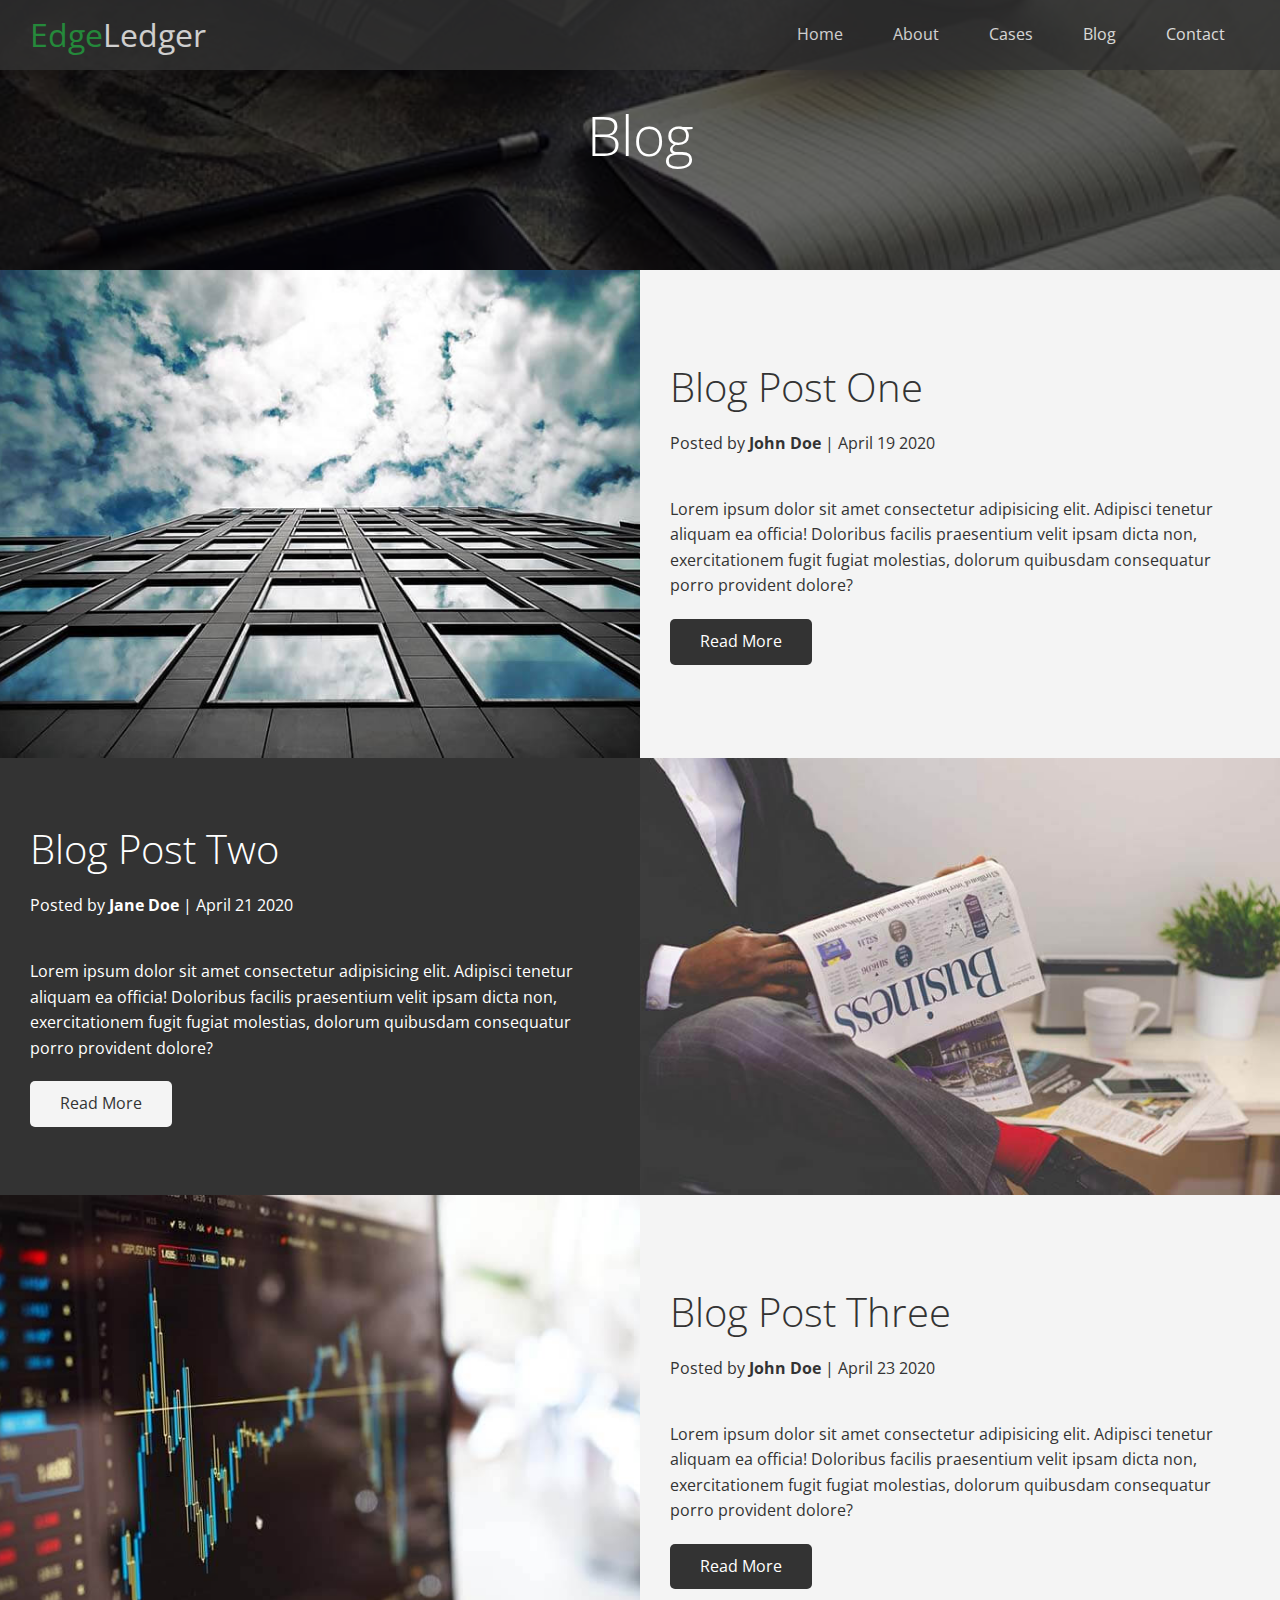
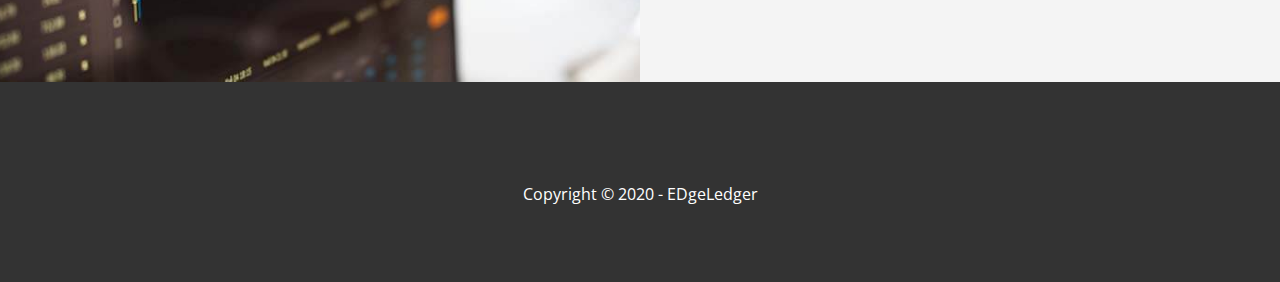
==== blog.html @ f0207ff0 "inner pages" ====
<!DOCTYPE html>
<html lang="en">
  <head>
    <meta charset="UTF-8" />
    <meta name="viewport" content="width=device-width, initial-scale=1.0" />
    <link
      rel="stylesheet"
      href="https://cdnjs.cloudflare.com/ajax/libs/font-awesome/5.13.0/css/all.min.css"
      integrity="sha256-h20CPZ0QyXlBuAw7A+KluUYx/3pK+c7lYEpqLTlxjYQ="
      crossorigin="anonymous"
    />
    <link rel="stylesheet" href="css/utilities.css" />
    <link rel="stylesheet" href="css/style.css" />
    <title>Read Our Blog</title>
  </head>
  <!-- Adding id becuase We have Home menu -->
  <body id="home">
    <header class="hero blog">
      <div id="navbar" class="navbar">
        <h1 class="logo">
          <!-- Using span becuase it's inline elements -->
          <span class="text-primary"><i class="fas fa-book-open"></i> Edge</span
          >Ledger
        </h1>
        <nav>
          <ul>
            <li><a href="index.html">Home</a></li>
            <li><a href="index.html#about">About</a></li>
            <li><a href="index.html#cases">Cases</a></li>
            <li><a href="index.html#blog">Blog</a></li>
            <li><a href="index.html#contact">Contact</a></li>
          </ul>
        </nav>
      </div>

      <div class="content">
        <h1>Blog</h1>
      </div>
    </header>

    <main>
      <article class="flex-columns">
        <div class="row">
          <div class="column">
            <div class="column-1">
              <img src="./images/blog/blog1.jpg" alt="" />
            </div>
          </div>
          <div class="column">
            <div class="column-2 bg-light">
              <h2>Blog Post One</h2>
              <p class="meta">
                <i class="fas fa-user"></i> Posted by
                <strong>John Doe</strong> | April 19 2020
              </p>
              <p>
                Lorem ipsum dolor sit amet consectetur adipisicing elit.
                Adipisci tenetur aliquam ea officia! Doloribus facilis
                praesentium velit ipsam dicta non, exercitationem fugit fugiat
                molestias, dolorum quibusdam consequatur porro provident dolore?
              </p>
              <a href="post.html" class="btn btn-dark">
                <i class="fas fa-chevron"></i>
                Read More
              </a>
            </div>
          </div>
        </div>
      </article>

      <article class="flex-columns flex-reverse">
        <div class="row">
          <div class="column">
            <div class="column-1">
              <img src="./images/blog/blog2.jpg" alt="" />
            </div>
          </div>
          <div class="column">
            <div class="column-2 bg-dark">
              <h2>Blog Post Two</h2>
              <p class="meta">
                <i class="fas fa-user"></i> Posted by
                <strong>Jane Doe</strong> | April 21 2020
              </p>
              <p>
                Lorem ipsum dolor sit amet consectetur adipisicing elit.
                Adipisci tenetur aliquam ea officia! Doloribus facilis
                praesentium velit ipsam dicta non, exercitationem fugit fugiat
                molestias, dolorum quibusdam consequatur porro provident dolore?
              </p>
              <a href="post.html" class="btn btn-light">
                <i class="fas fa-chevron"></i>
                Read More
              </a>
            </div>
          </div>
        </div>
      </article>

      <article class="flex-columns">
        <div class="row">
          <div class="column">
            <div class="column-1">
              <img src="./images/blog/blog3.jpg" alt="" />
            </div>
          </div>
          <div class="column">
            <div class="column-2 bg-light">
              <h2>Blog Post Three</h2>
              <p class="meta">
                <i class="fas fa-user"></i> Posted by
                <strong>John Doe</strong> | April 23 2020
              </p>
              <p>
                Lorem ipsum dolor sit amet consectetur adipisicing elit.
                Adipisci tenetur aliquam ea officia! Doloribus facilis
                praesentium velit ipsam dicta non, exercitationem fugit fugiat
                molestias, dolorum quibusdam consequatur porro provident dolore?
              </p>
              <a href="post.html" class="btn btn-dark">
                <i class="fas fa-chevron"></i>
                Read More
              </a>
            </div>
          </div>
        </div>
      </article>
    </main>

    <footer class="footer bg-dark">
      <div class="social">
        <a href="#"><i class="fab fa-facebook fa-2x"></i></a>
        <a href="#"><i class="fab fa-twitter fa-2x"></i></a>
        <a href="#"><i class="fab fa-youtube fa-2x"></i></a>
        <a href="#"><i class="fab fa-linkedin fa-2x"></i></a>
      </div>
      <p>Copyright &copy; 2020 - EDgeLedger</p>
    </footer>
  </body>
</html>
---- css/utilities.css ----
/* Text Colors */
.text-primary {
  color: #28a745;
}

.text-secondary {
  color: #0284d0;
}

/* Button */
.btn {
  /* button is inline element. For adding height
  and width to it need to change to inline-block */
  display: inline-block;
  background-color: #28a745;
  color: #fff;
  text-decoration: none;
  border-radius: 5px;
  cursor: pointer;
  padding: 10px 30px;
}

.btn:hover {
  opacity: 0.9;
}

.btn-primary,
.bg-primary {
  background-color: #28a745;
  color: #fff;
}
.btn-secondary,
.bg-secondary {
  background-color: #0284d0;
  color: #fff;
}
.btn-dark,
.bg-dark {
  background-color: #333;
  color: #fff;
}
.btn-light,
.bg-light {
  background-color: #f4f4f4;
  color: #333;
}

.btn-outline {
  background: transparent;
  border: 1px solid #fff;
}

/* Flex items */
.flex-items {
  display: flex;
  align-items: center;
  justify-content: center;
  text-align: center;
  height: 100%;
}

.flex-items > div {
  padding: 20px;
}

/* Flex columns */
.flex-columns.flex-reverse .row {
  flex-direction: row-reverse;
}

.flex-columns .row {
  display: flex;
  flex-direction: row;
  flex-wrap: wrap;
  width: 100%;
}

.flex-columns .column {
  display: flex;
  flex-direction: column;
  flex-basis: 100%;
  flex: 1;
}

.flex-columns .column .column-1,
.flex-columns .column .column-2 {
  height: 100%;
}

.flex-columns img {
  width: 100%;
  height: 100%;
  object-fit: cover;
}

.flex-columns .column .column-2 {
  display: flex;
  flex-direction: column;
  /* Since flex is column, align-itmes has to be horizontal */
  align-items: flex-start;
  justify-content: center;
  padding: 30px;
}

.flex-columns h2 {
  font-size: 40px;
  font-weight: 100;
}

.flex-columns h4 {
  margin-bottom: 10px;
}

.flex-columns p {
  margin: 20px 0;
}

/* Section header */
.section-header {
  display: flex;
  flex-direction: column;
  justify-content: center;
  align-items: center;
  text-align: center;
  padding: 30px;
  margin: 20px 20px 40px;
}

.section-header h2 {
  font-size: 40px;
  margin: 20px 0;
}

.section-padding {
  padding: 20px 20px 40px;
}

/* Flex grid */
.flex-grid .row {
  display: flex;
  flex-direction: row;
  flex-wrap: wrap;
  padding: 0 4px;
}

.flex-grid .column {
  flex: 25%;
  /* for safety */
  max-width: 25%;
  padding: 0 4px;
}

/* Callback From */
.callbakc-form {
  width: 100%;
  padding: 20px 0;
}

.callbakc-form label {
  display: block;
  margin-bottom: 5px;
}

.callbakc-form .form-control {
  margin-bottom: 15px;
}

.callbakc-form input {
  width: 100%;
  padding: 4px;
  height: 40px;
  border: #f5f5f5 1px solid;
}

/* Get rid of blue border when click in the input box */
.callbakc-form input:focus {
  outline-color: #28a745;
}


.callbakc-form .btn {
  padding: 12px 0;
  /* push button down */
  margin-top: 20px;
}
---- css/style.css ----
@import url('https://fonts.googleapis.com/css2?family=Open+Sans:wght@300;400&display=swap');

* {
  box-sizing: border-box;
  margin: 0;
  padding: 0;
}

body {
  font-family: 'Open Sans', sans-serif;
  background: #fff;
  color: #333;
  line-height: 1.6;
}

ul {
  list-style: none;
}

a {
  color: #333;
  text-decoration: none;
}

h1,
h2 {
  font-weight: 300;
  line-height: 1.2;
}

p {
  margin: 10px;
}

img {
  width: 100%;
}

/* Navabr */
.navbar .logo {
  font-weight: 400;
}

.navbar {
  display: flex;
  align-items: center;
  justify-content: space-between;
  position: fixed;
  top: 0;
  width: 100%;
  height: 70px;
  background: #333;
  color: #fff;
  opacity: 0.8;
  padding: 0 30px;
}

.navbar ul {
  display: flex;
}

.navbar ul li a {
  color: #fff;
  /* Making spaces btween links */
  padding: 10px 20px;
  margin: 0 5px;
}

.navbar ul li a:hover {
  border-bottom: #28a745 2px solid;
}

/* Header */
.hero {
  background: url('../images/home/showcase.jpg') no-repeat center center/cover;
  /* Becuse of overlay we need to set a postion as relative */
  height: 100vh;
  position: relative;
  color: #fff;
}

.hero .content {
  display: flex;
  flex-direction: column;
  align-items: center;
  /* To center content on main axis we need to set height first */
  height: 100%;
  justify-content: center;
  text-align: center;
  padding: 0 20px;
}

.hero .content h1 {
  font-size: 55px;
}

.hero .content p {
  font-size: 23px;
  max-width: 600px;
  margin: 20px 0 30px;
}

/* Overlay */
.hero .content::before {
  /* We need content to overlay
  here we srt content as empty */
  content: '';
  /* For overlay its position is absolute becuase
  its parenrt's (.hero) position is relative */
  position: absolute;
  top: 0;
  left: 0;
  /* It needs width which and height which is
   related to width and height of its parent */
  width: 100%;
  height: 100%;
  /* to make it transparent we need to use rgrba 
  for background */
  background: rgba(0, 0, 0, 0.6);
}

.hero * {
  /* To make everything on top of overlay */
  z-index: 10;
}

.hero.blog {
  background: url('../images/home/blog.jpg') no-repeat center center/cover;
  height: 30vh;
}

/* Icons */
.icons {
  padding: 30px;
}

.icons h3 {
  font-weight: bold;
  margin-bottom: 15px;
}

.icons i {
  background-color: #28a745;
  color: #fff;
  /* Padding is changing a size of icon */
  padding: 1rem;
  border-radius: 50%;
  margin-bottom: 15px;
}

.cases img:hover {
  opacity: 0.7;
}

.team img {
  border-radius: 50%;
}

/* Post */
.post {
  padding: 50px 30px;
}

.post h2 {
  font-size: 40px;
  margin-bottom: 20px;
  padding-bottom: 10px;
  border-bottom: #ccc solid 1px;
}

.post .meta {
  /* Push meta down */
  margin-bottom: 30px;
}

/* image is huge becuase by default is 100% */
.post img {
  width: 300px;
  border-radius: 50%;
  /* image is inline element, since we want it
  as center, first we have to set display as blocl */
  display: block;
  margin: 0 auto 30px;
}

/* Footer */
.footer {
  display: flex;
  flex-direction: column;
  align-items: center;
  justify-content: center;
  text-align: center;
  height: 200px;
}

.footer a {
  color: #fff;
}

.footer a:hover {
  color: #28a745;
}

.footer .social > * {
  margin-right: 30px;
}

/* Mobile */
@media (max-width: 768px) {
  .navbar {
    flex-direction: column;
    height: 120px;
    padding: 20px;
  }

  .navbar a {
    padding: 10px 10px;
    margin: 0 3px;
  }

  .flex-items {
    flex-direction: column;
  }

  .flex-columns .column,
  .flex-grid .column {
    flex: 100%;
    max-width: 100%;
  }

  .team img {
    width: 70%;
  }
}
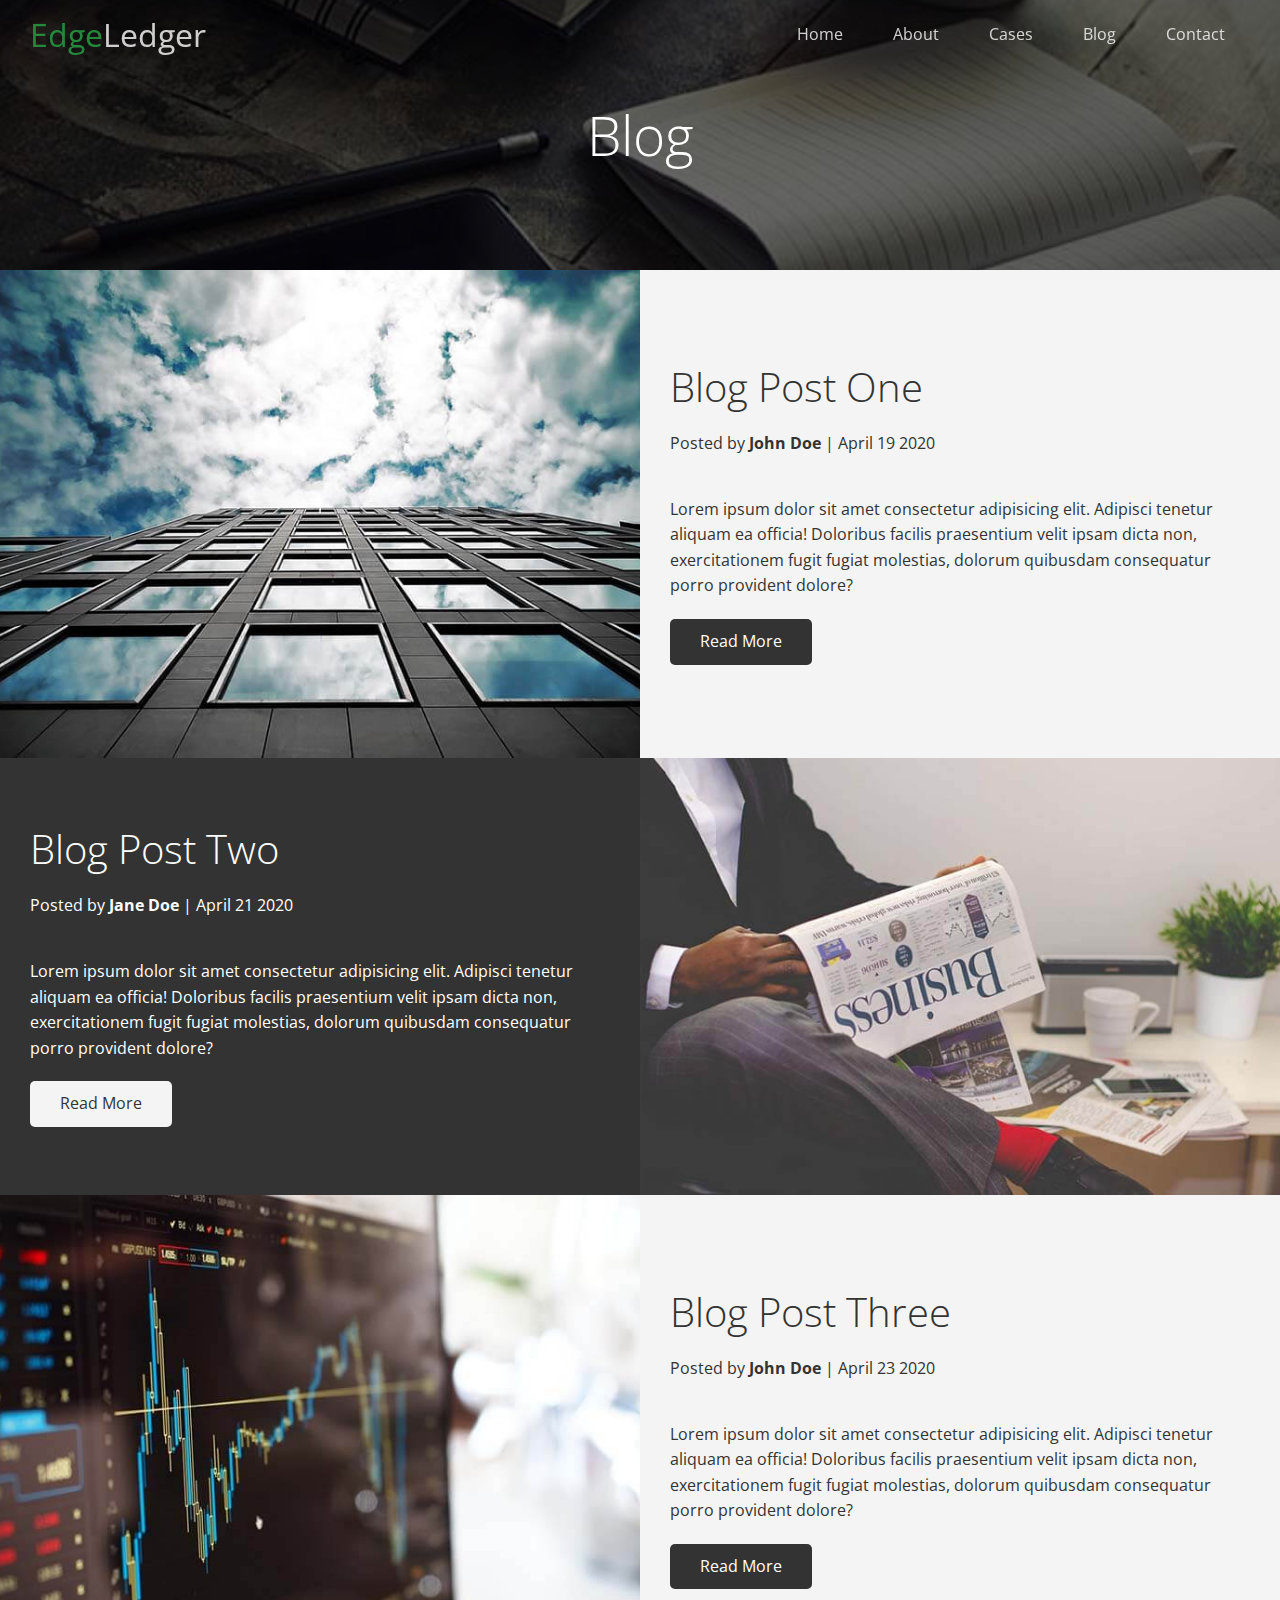
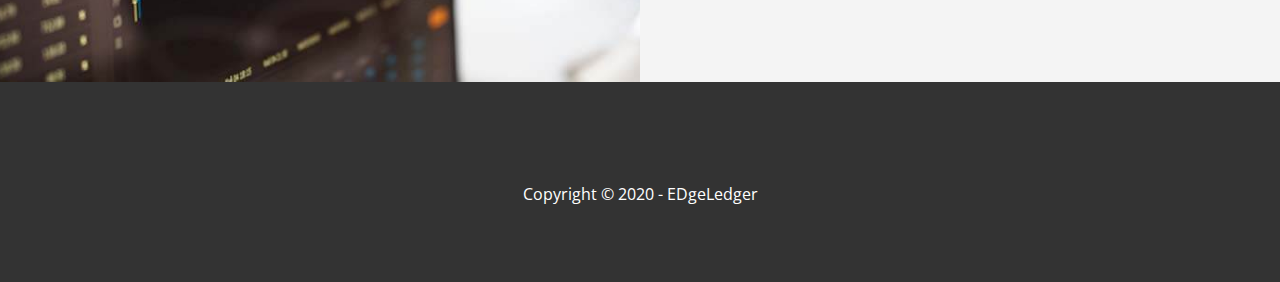
==== commit 6fd97444: "adding navbar effects" ====
--- a/blog.html
+++ b/blog.html
@@ -16,7 +16,7 @@
   <!-- Adding id becuase We have Home menu -->
   <body id="home">
     <header class="hero blog">
-      <div id="navbar" class="navbar">
+      <div id="navbar" class="navbar top">
         <h1 class="logo">
           <!-- Using span becuase it's inline elements -->
           <span class="text-primary"><i class="fas fa-book-open"></i> Edge</span
@@ -136,5 +136,26 @@
       </div>
       <p>Copyright &copy; 2020 - EDgeLedger</p>
     </footer>
+
+    <script>
+      const navbar = document.getElementById('navbar');
+      let scrolled = false;
+
+      window.onscroll = function () {
+        if (window.pageYOffset > 100) {
+          navbar.classList.remove('top');
+          if (!scrolled) {
+            navbar.style.transform = 'translateY(-70px)';
+          }
+          setTimeout(function () {
+            navbar.style.transform = 'translateY(0)';
+            scrolled = true;
+          }, 200);
+        } else {
+          navbar.classList.add('top');
+          scrolled = false;
+        }
+      };
+    </script>
   </body>
 </html>
--- a/css/style.css
+++ b/css/style.css
@@ -53,6 +53,11 @@
   color: #fff;
   opacity: 0.8;
   padding: 0 30px;
+  transition: 0.5s;
+}
+
+.navbar.top {
+  background: transparent;
 }
 
 .navbar ul {
